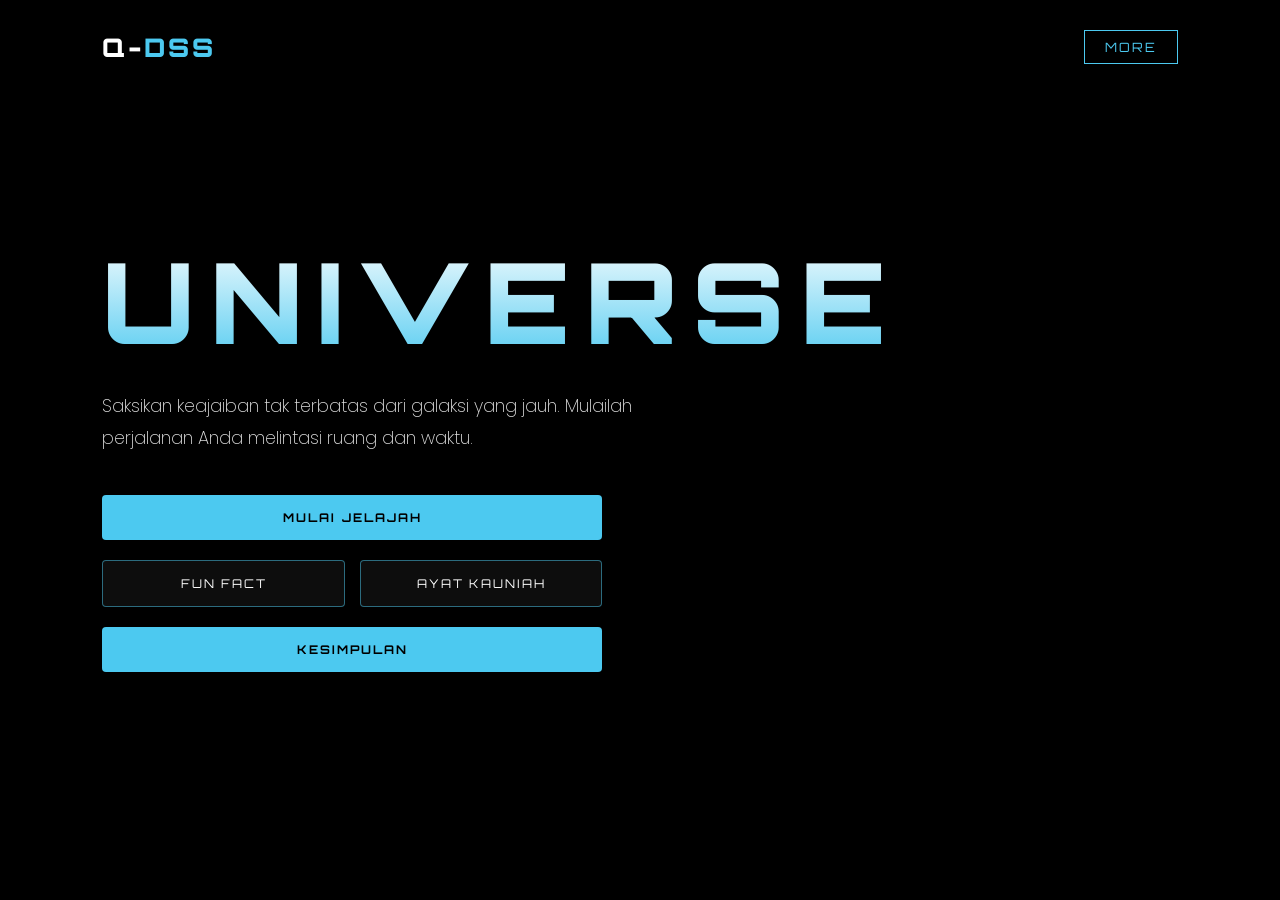
==== index.html @ 2688fcc8 "Q-DSS" ====
<!DOCTYPE html>
<html lang="id">
<head>
    <meta charset="UTF-8">
    <meta name="viewport" content="width=device-width, initial-scale=1.0">
    <title>Cosmos | Jelajah Tata Surya</title>
    <style>
        @import url('https://fonts.googleapis.com/css2?family=Orbitron:wght@400;700;900&family=Poppins:wght@200;400;600&display=swap');

        * {
            margin: 0;
            padding: 0;
            box-sizing: border-box;
        }

        body {
            background: #000;
            color: white;
            font-family: 'Poppins', sans-serif;
            overflow: hidden;
            height: 100vh;
            -webkit-font-smoothing: antialiased;
        }

        /* Video Background */
        .video-wrapper {
            position: fixed;
            top: 0;
            left: 0;
            width: 100%;
            height: 100%;
            z-index: -1;
        }

        #bg-video {
            width: 100%;
            height: 100%;
            object-fit: cover;
        }

        .overlay {
            position: fixed;
            top: 0;
            left: 0;
            width: 100%;
            height: 100%;
            background: radial-gradient(circle, rgba(0,0,0,0.1) 0%, rgba(0,0,0,0.8) 100%);
            z-index: 0;
        }

        /* Overlay Sidebar Aktif */
        .body-overlay {
            position: fixed;
            top: 0;
            left: 0;
            width: 100%;
            height: 100%;
            background: rgba(0, 0, 0, 0.6);
            z-index: 999;
            opacity: 0;
            visibility: hidden;
            transition: 0.4s;
        }
        .body-overlay.active {
            opacity: 1;
            visibility: visible;
        }

        /* Nav */
        nav {
            position: relative;
            z-index: 10;
            display: flex;
            justify-content: space-between;
            align-items: center;
            padding: 30px 8%;
        }

        .logo {
            font-family: 'Orbitron';
            font-weight: 900;
            font-size: 1.6rem;
            letter-spacing: 3px;
        }

        .logo span { color: #4cc9f0; }

        .btn-more {
            background: none;
            border: 1px solid #4cc9f0;
            color: #4cc9f0;
            padding: 8px 20px;
            font-family: 'Orbitron';
            cursor: pointer;
            letter-spacing: 2px;
            font-size: 0.8rem;
            transition: 0.3s;
        }

        .btn-more:hover {
            background: #4cc9f0;
            color: #000;
            box-shadow: 0 0 15px #4cc9f0;
        }

        /* Sidebar */
        .sidebar {
            position: fixed;
            top: 0;
            right: -300px; 
            width: 280px;
            height: 100%;
            background: rgba(0, 0, 0, 0.95);
            backdrop-filter: blur(15px);
            z-index: 1000;
            transition: 0.4s ease-in-out;
            padding: 100px 30px;
            border-left: 4px solid #4cc9f0;
        }

        .sidebar.active { right: 0; }

        .sidebar ul { list-style: none; }

        .sidebar ul li { margin-bottom: 30px; }

        .sidebar ul li a {
            text-decoration: none;
            color: white;
            font-family: 'Orbitron';
            font-size: 0.9rem;
            letter-spacing: 2px;
            transition: 0.3s;
            opacity: 0.7;
            text-transform: uppercase;
        }

        .sidebar ul li a:hover {
            opacity: 1;
            color: #4cc9f0;
            padding-left: 10px;
        }

        .close-btn {
            position: absolute;
            top: 30px;
            right: 30px;
            color: #4cc9f0;
            font-family: 'Orbitron';
            cursor: pointer;
            font-size: 0.8rem;
        }

        /* Hero */
        .hero {
            position: relative;
            z-index: 10;
            height: 80vh;
            display: flex;
            align-items: center;
            padding: 0 8%;
        }

        /* Content Box tanpa garis vertikal */
        .content-box {
            padding-left: 0; 
        }

        h1 {
            font-family: 'Orbitron';
            font-size: clamp(3rem, 10vw, 7rem);
            font-weight: 900;
            letter-spacing: 15px;
            margin-bottom: 20px;
            background: linear-gradient(to bottom, #fff, #4cc9f0);
            -webkit-background-clip: text;
            -webkit-text-fill-color: transparent;
        }

        p {
            max-width: 600px;
            font-size: 1.1rem;
            font-weight: 200;
            line-height: 1.8;
            margin-bottom: 40px;
            color: #e0e0e0;
        }

        /* Tombol */
        .btn-container {
            display: grid;
            grid-template-columns: repeat(2, 1fr);
            gap: 15px;
            max-width: 500px;
        }

        .btn {
            padding: 15px 30px;
            font-family: 'Orbitron';
            font-size: 0.75rem;
            letter-spacing: 2px;
            text-decoration: none;
            transition: 0.4s;
            border-radius: 4px;
            text-align: center;
            border: 1px solid rgba(76, 201, 240, 0.5);
            background: rgba(255, 255, 255, 0.05);
            color: white;
            backdrop-filter: blur(5px);
        }

        .btn-wide {
            grid-column: span 2;
            background: #4cc9f0;
            color: #000;
            font-weight: 700;
            border: none;
            margin-bottom: 5px;
        }

        .btn:hover {
            box-shadow: 0 0 20px #4cc9f0;
            background: #4cc9f0;
            color: #000;
            transform: translateY(-3px);
        }
    </style>
</head>
<body>

    <div class="video-wrapper">
        <video autoplay muted loop playsinline id="bg-video">
            <source src="/Project/videoplayback (2).mp4" type="video/mp4">
        </video>
    </div>

    <div class="overlay"></div>
    <div class="body-overlay" id="bodyOverlay" onclick="toggleSidebar()"></div>

    <nav>
        <div class="logo">Q-<span>DSS</span></div>
        <button class="btn-more" onclick="toggleSidebar()">MORE</button>
    </nav>

    <div class="sidebar" id="sidebar">
        <div class="close-btn" onclick="toggleSidebar()">CLOSE [X]</div>
        <ul>
            <li><a href="contactus.html">Contact Us</a></li>
            <li><a href="library.html">Library</a></li>
            <li><a href="about this.html">About This</a></li>
        </ul>
    </div>

    <main class="hero">
        <div class="content-box">
            <h1>UNIVERSE</h1>
            <p>Saksikan keajaiban tak terbatas dari galaksi yang jauh. Mulailah perjalanan Anda melintasi ruang dan waktu.</p>
            
            <div class="btn-container">
                <a href="pembahasan.html" class="btn btn-wide">MULAI JELAJAH</a>
                <a href="funfact.html" class="btn">FUN FACT</a>
                <a href="ayat.html" class="btn">AYAT KAUNIAH</a>
                <a href="kesimpulan.html" class="btn btn-wide" style="margin-top: 5px;">KESIMPULAN</a>
            </div>
        </div>
    </main>

    <script>
        function toggleSidebar() {
            document.getElementById("sidebar").classList.toggle("active");
            document.getElementById("bodyOverlay").classList.toggle("active");
        }
    </script>

</body>
</html>
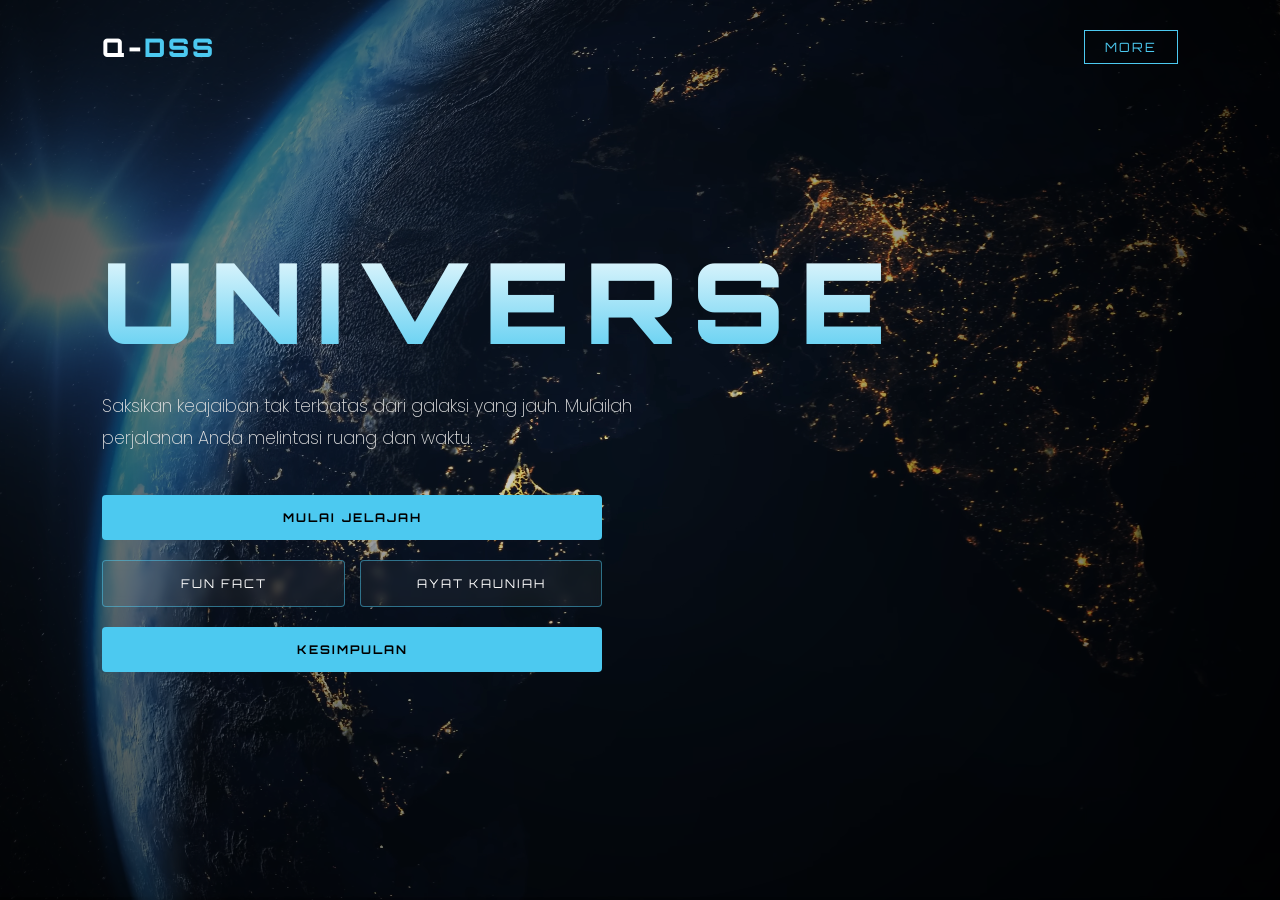
==== commit d61d10e7: "Add files via upload" ====
--- a/index.html
+++ b/index.html
@@ -4,6 +4,7 @@
     <meta charset="UTF-8">
     <meta name="viewport" content="width=device-width, initial-scale=1.0">
     <title>Cosmos | Jelajah Tata Surya</title>
+    <link rel="stylesheet" href="https://cdnjs.cloudflare.com/ajax/libs/font-awesome/6.5.1/css/all.min.css">
     <style>
         @import url('https://fonts.googleapis.com/css2?family=Orbitron:wght@400;700;900&family=Poppins:wght@200;400;600&display=swap');
 
@@ -22,7 +23,51 @@
             -webkit-font-smoothing: antialiased;
         }
 
-        /* Video Background */
+        /* --- WARNING MODE PORTRAIT --- */
+        #rotate-warning {
+            display: none;
+            position: fixed;
+            top: 0;
+            left: 0;
+            width: 100%;
+            height: 100%;
+            background: #000;
+            z-index: 9999;
+            flex-direction: column;
+            justify-content: center;
+            align-items: center;
+            text-align: center;
+            padding: 20px;
+        }
+
+        #rotate-warning i {
+            font-size: 60px;
+            color: #4cc9f0;
+            margin-bottom: 25px;
+            animation: rotatePhone 2s ease-in-out infinite;
+        }
+
+        #rotate-warning h2 {
+            font-family: 'Orbitron';
+            font-size: 1.2rem;
+            letter-spacing: 3px;
+            color: #fff;
+        }
+
+        @keyframes rotatePhone {
+            0% { transform: rotate(0deg); }
+            50% { transform: rotate(-90deg); }
+            100% { transform: rotate(0deg); }
+        }
+
+        /* Hanya munculkan warning jika layar Portrait (Tegak) */
+        @media (orientation: portrait) {
+            #rotate-warning {
+                display: flex;
+            }
+        }
+
+        /* --- VIDEO BACKGROUND --- */
         .video-wrapper {
             position: fixed;
             top: 0;
@@ -48,7 +93,7 @@
             z-index: 0;
         }
 
-        /* Overlay Sidebar Aktif */
+        /* Sidebar Overlay */
         .body-overlay {
             position: fixed;
             top: 0;
@@ -119,11 +164,8 @@
         }
 
         .sidebar.active { right: 0; }
-
         .sidebar ul { list-style: none; }
-
         .sidebar ul li { margin-bottom: 30px; }
-
         .sidebar ul li a {
             text-decoration: none;
             color: white;
@@ -161,7 +203,6 @@
             padding: 0 8%;
         }
 
-        /* Content Box tanpa garis vertikal */
         .content-box {
             padding-left: 0; 
         }
@@ -228,9 +269,15 @@
 </head>
 <body>
 
+    <div id="rotate-warning">
+        <i class="fa-solid fa-rotate"></i>
+        <h2>HARAP PUTAR LAYAR</h2>
+        <p style="color: #4cc9f0; font-size: 0.8rem; margin-top: 10px; font-family: 'Poppins';">Web ini didesain terbaik untuk mode Landscape</p>
+    </div>
+
     <div class="video-wrapper">
         <video autoplay muted loop playsinline id="bg-video">
-            <source src="/Project/videoplayback (2).mp4" type="video/mp4">
+            <source src="videoplayback (2).mp4" type="video/mp4">
         </video>
     </div>
 
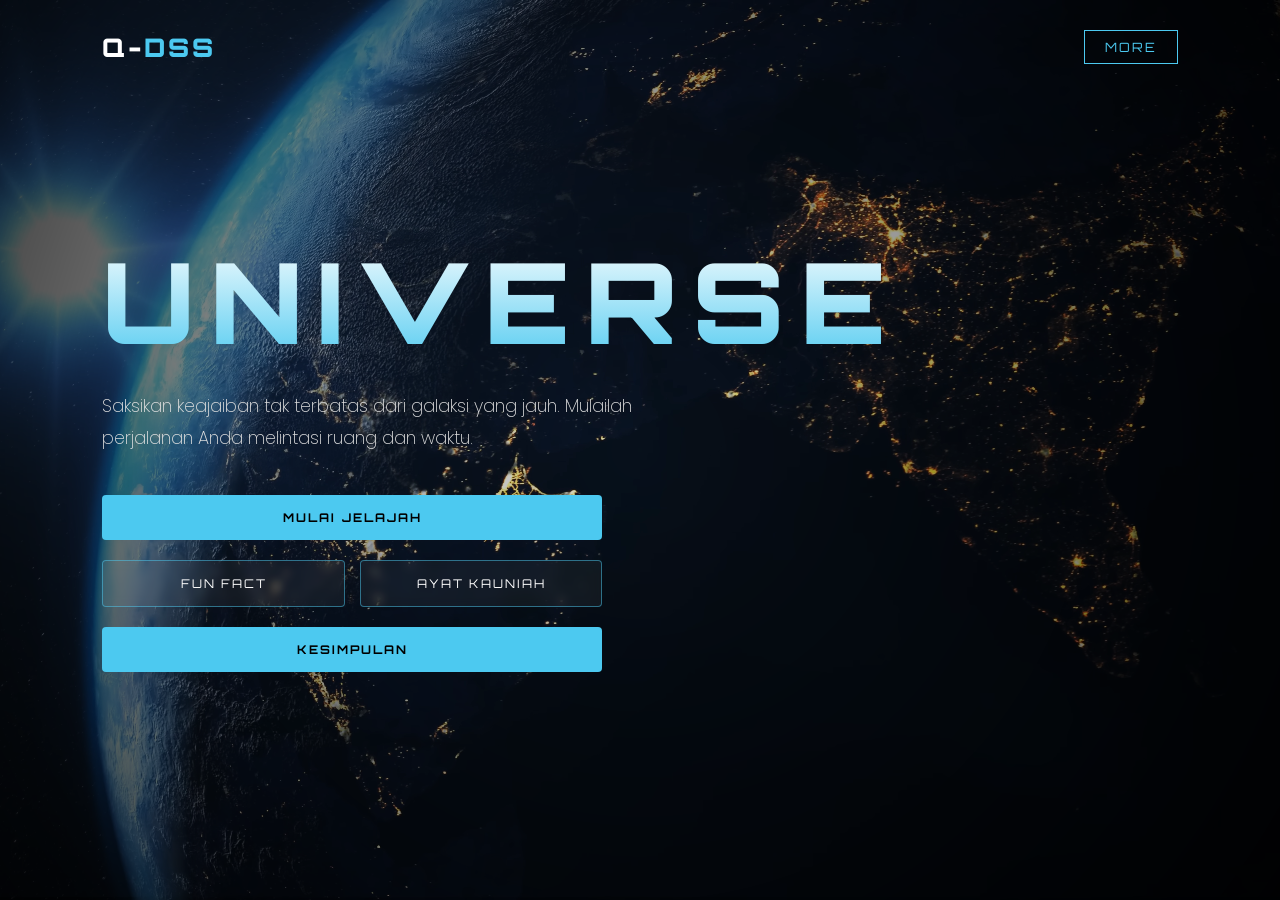
==== commit 90c04724: "Add files via upload" ====
--- a/index.html
+++ b/index.html
@@ -4,7 +4,6 @@
     <meta charset="UTF-8">
     <meta name="viewport" content="width=device-width, initial-scale=1.0">
     <title>Cosmos | Jelajah Tata Surya</title>
-    <link rel="stylesheet" href="https://cdnjs.cloudflare.com/ajax/libs/font-awesome/6.5.1/css/all.min.css">
     <style>
         @import url('https://fonts.googleapis.com/css2?family=Orbitron:wght@400;700;900&family=Poppins:wght@200;400;600&display=swap');
 
@@ -23,51 +22,7 @@
             -webkit-font-smoothing: antialiased;
         }
 
-        /* --- WARNING MODE PORTRAIT --- */
-        #rotate-warning {
-            display: none;
-            position: fixed;
-            top: 0;
-            left: 0;
-            width: 100%;
-            height: 100%;
-            background: #000;
-            z-index: 9999;
-            flex-direction: column;
-            justify-content: center;
-            align-items: center;
-            text-align: center;
-            padding: 20px;
-        }
-
-        #rotate-warning i {
-            font-size: 60px;
-            color: #4cc9f0;
-            margin-bottom: 25px;
-            animation: rotatePhone 2s ease-in-out infinite;
-        }
-
-        #rotate-warning h2 {
-            font-family: 'Orbitron';
-            font-size: 1.2rem;
-            letter-spacing: 3px;
-            color: #fff;
-        }
-
-        @keyframes rotatePhone {
-            0% { transform: rotate(0deg); }
-            50% { transform: rotate(-90deg); }
-            100% { transform: rotate(0deg); }
-        }
-
-        /* Hanya munculkan warning jika layar Portrait (Tegak) */
-        @media (orientation: portrait) {
-            #rotate-warning {
-                display: flex;
-            }
-        }
-
-        /* --- VIDEO BACKGROUND --- */
+        /* Video Background */
         .video-wrapper {
             position: fixed;
             top: 0;
@@ -93,7 +48,7 @@
             z-index: 0;
         }
 
-        /* Sidebar Overlay */
+        /* Overlay Sidebar Aktif */
         .body-overlay {
             position: fixed;
             top: 0;
@@ -164,8 +119,11 @@
         }
 
         .sidebar.active { right: 0; }
+
         .sidebar ul { list-style: none; }
+
         .sidebar ul li { margin-bottom: 30px; }
+
         .sidebar ul li a {
             text-decoration: none;
             color: white;
@@ -203,6 +161,7 @@
             padding: 0 8%;
         }
 
+        /* Content Box tanpa garis vertikal */
         .content-box {
             padding-left: 0; 
         }
@@ -268,12 +227,6 @@
     </style>
 </head>
 <body>
-
-    <div id="rotate-warning">
-        <i class="fa-solid fa-rotate"></i>
-        <h2>HARAP PUTAR LAYAR</h2>
-        <p style="color: #4cc9f0; font-size: 0.8rem; margin-top: 10px; font-family: 'Poppins';">Web ini didesain terbaik untuk mode Landscape</p>
-    </div>
 
     <div class="video-wrapper">
         <video autoplay muted loop playsinline id="bg-video">
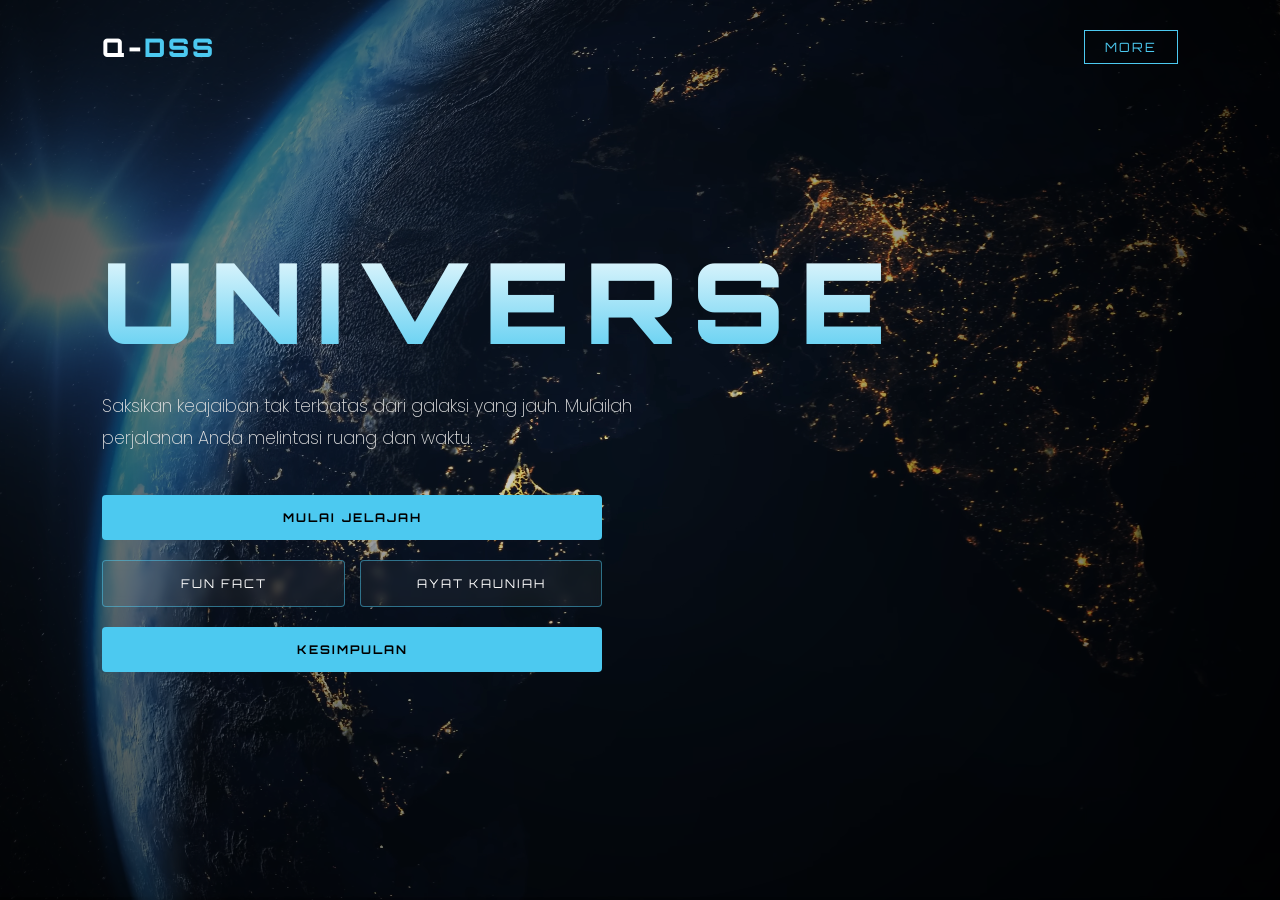
==== commit 6982b35d: "Add files via upload" ====
--- a/index.html
+++ b/index.html
@@ -248,6 +248,7 @@
             <li><a href="contactus.html">Contact Us</a></li>
             <li><a href="library.html">Library</a></li>
             <li><a href="about this.html">About This</a></li>
+            <li><a href="suggestion.html">Suggestion</a></li>
         </ul>
     </div>
 
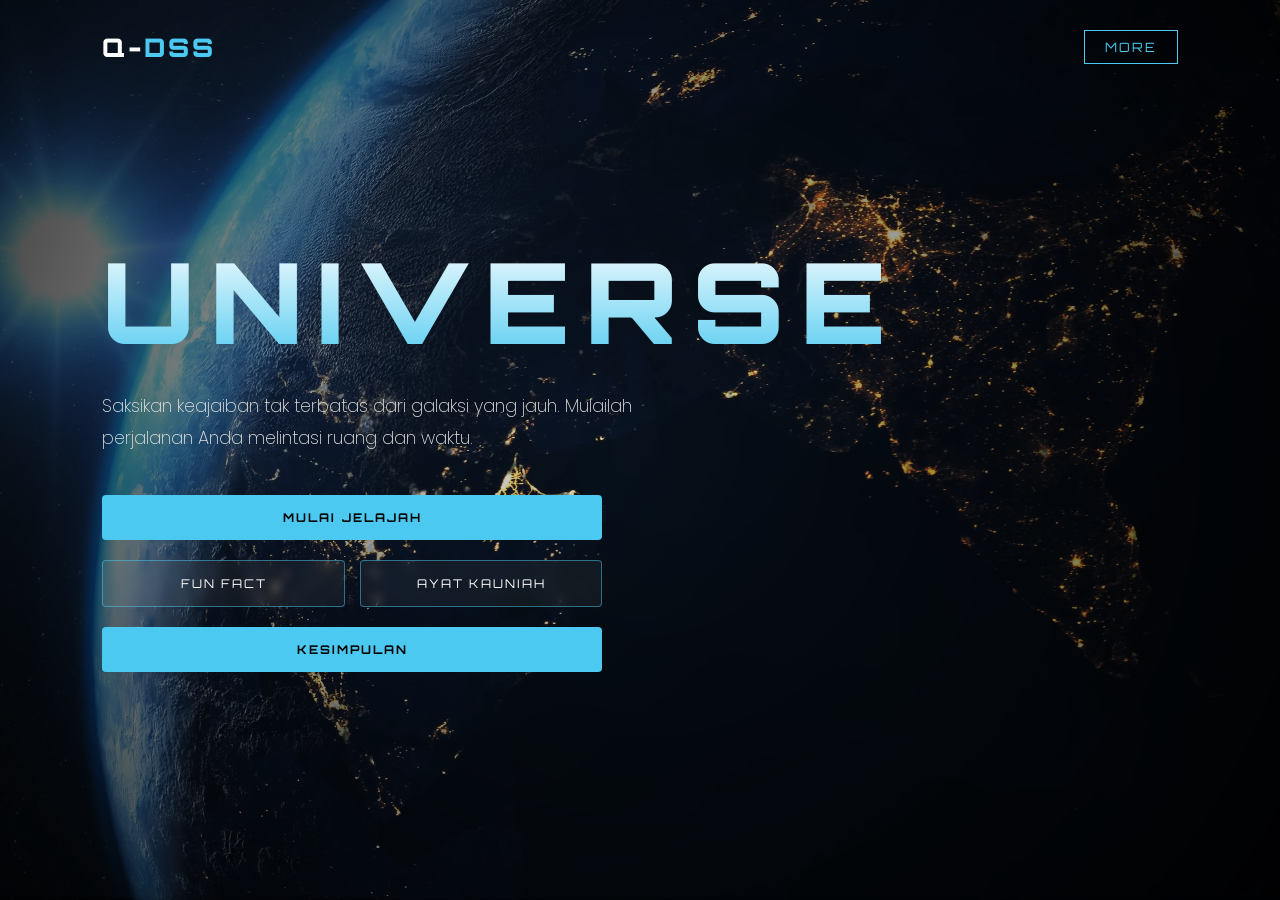
==== commit 94fd883b: "Update index.html" ====
--- a/index.html
+++ b/index.html
@@ -3,7 +3,7 @@
 <head>
     <meta charset="UTF-8">
     <meta name="viewport" content="width=device-width, initial-scale=1.0">
-    <title>Cosmos | Jelajah Tata Surya</title>
+    <title>Q-DSS | Jelajah Tata Surya</title>
     <style>
         @import url('https://fonts.googleapis.com/css2?family=Orbitron:wght@400;700;900&family=Poppins:wght@200;400;600&display=swap');
 
@@ -274,4 +274,4 @@
     </script>
 
 </body>
-</html>+</html>
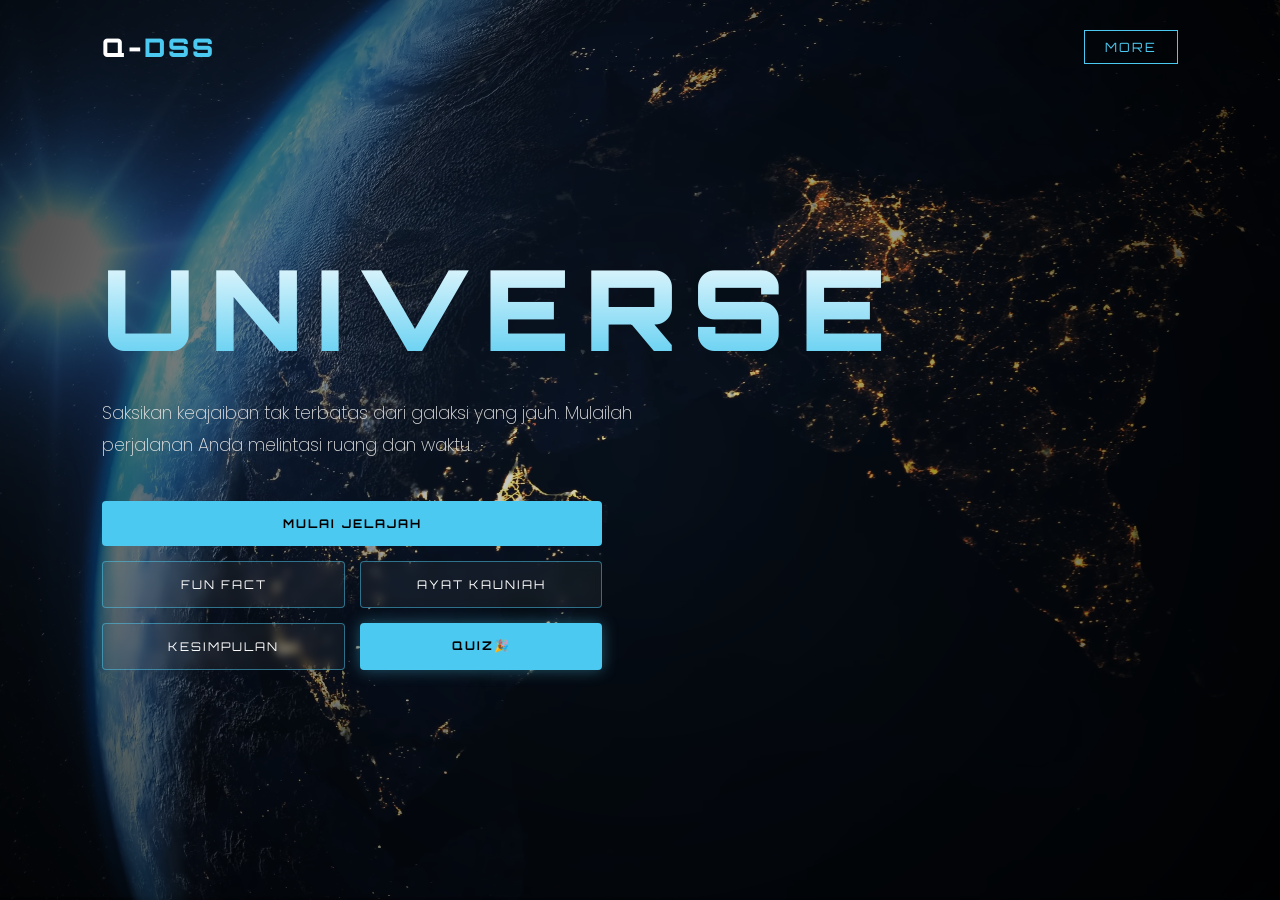
==== commit cee51404: "Add files via upload" ====
--- a/index.html
+++ b/index.html
@@ -3,7 +3,7 @@
 <head>
     <meta charset="UTF-8">
     <meta name="viewport" content="width=device-width, initial-scale=1.0">
-    <title>Q-DSS | Jelajah Tata Surya</title>
+    <title>Cosmos | Jelajah Tata Surya</title>
     <style>
         @import url('https://fonts.googleapis.com/css2?family=Orbitron:wght@400;700;900&family=Poppins:wght@200;400;600&display=swap');
 
@@ -161,7 +161,7 @@
             padding: 0 8%;
         }
 
-        /* Content Box tanpa garis vertikal */
+        /* Content Box */
         .content-box {
             padding-left: 0; 
         }
@@ -186,7 +186,7 @@
             color: #e0e0e0;
         }
 
-        /* Tombol */
+        /* Tombol Layout Grid */
         .btn-container {
             display: grid;
             grid-template-columns: repeat(2, 1fr);
@@ -207,6 +207,7 @@
             background: rgba(255, 255, 255, 0.05);
             color: white;
             backdrop-filter: blur(5px);
+            cursor: pointer;
         }
 
         .btn-wide {
@@ -215,7 +216,15 @@
             color: #000;
             font-weight: 700;
             border: none;
-            margin-bottom: 5px;
+        }
+
+        /* Tombol Kuis Biru Solid Aktif dari Awal */
+        .btn-quiz {
+            background: #4cc9f0;
+            color: #000;
+            font-weight: 700;
+            border: none;
+            box-shadow: 0 0 15px rgba(76, 201, 240, 0.4);
         }
 
         .btn:hover {
@@ -224,6 +233,125 @@
             color: #000;
             transform: translateY(-3px);
         }
+
+        /* Efek hover khusus tombol kuis */
+        .btn-quiz:hover {
+            box-shadow: 0 0 25px #4cc9f0;
+            background: #3eb5da;
+        }
+
+        /* =========================================
+           CUSTOM MODAL (POP-UP) WARNING THEME
+           ========================================= */
+        .modal-quiz-overlay {
+            position: fixed;
+            top: 0;
+            left: 0;
+            width: 100%;
+            height: 100%;
+            background: rgba(0, 0, 0, 0.7);
+            backdrop-filter: blur(10px);
+            -webkit-backdrop-filter: blur(10px);
+            z-index: 9999; /* Sangat tinggi agar menutupi segalanya */
+            display: flex;
+            justify-content: center;
+            align-items: center;
+            
+            /* Animasi Fade In */
+            opacity: 0;
+            visibility: hidden;
+            transition: 0.4s ease-in-out;
+        }
+
+        /* Kelas aktif untuk menampilkan modal */
+        .modal-quiz-overlay.active {
+            opacity: 1;
+            visibility: visible;
+        }
+
+        .modal-quiz-content {
+            background: rgba(0, 0, 0, 0.85);
+            border: 2px solid #4cc9f0;
+            width: 90%;
+            max-width: 500px;
+            padding: 40px;
+            border-radius: 12px;
+            text-align: center;
+            box-shadow: 0 0 40px rgba(76, 201, 240, 0.3), inset 0 0 15px rgba(76, 201, 240, 0.1);
+            position: relative;
+            transform: scale(0.8);
+            transition: 0.4s ease-in-out;
+        }
+
+        /* Efek Scale Up saat modal aktif */
+        .modal-quiz-overlay.active .modal-quiz-content {
+            transform: scale(1);
+        }
+
+        /* Simbol Peringatan Neon */
+        .modal-warning-icon {
+            font-size: 3rem;
+            color: #ffb703; /* Warna kuning peringatan */
+            margin-bottom: 20px;
+            text-shadow: 0 0 15px rgba(255, 183, 3, 0.7);
+        }
+
+        .modal-quiz-title {
+            font-family: 'Orbitron';
+            font-weight: 700;
+            color: white;
+            font-size: 1.3rem;
+            letter-spacing: 2px;
+            margin-bottom: 20px;
+            text-transform: uppercase;
+        }
+
+        .modal-quiz-text {
+            font-size: 1rem;
+            color: #ccc;
+            line-height: 1.7;
+            font-weight: 200;
+            margin-bottom: 35px;
+        }
+
+        .modal-quiz-text strong {
+            color: #4cc9f0;
+            font-weight: 600;
+        }
+
+        /* Grid Tombol di dalam Modal */
+        .modal-btn-grid {
+            display: grid;
+            grid-template-columns: repeat(2, 1fr);
+            gap: 15px;
+        }
+
+        /* Kustomisasi tombol di dalam modal */
+        .modal-btn {
+            font-size: 0.8rem;
+            padding: 12px 0;
+            border-radius: 4px;
+        }
+
+        .btn-cancel {
+            background: rgba(255, 255, 255, 0.05);
+            border: 1px solid rgba(255, 255, 255, 0.2);
+            color: #ccc;
+        }
+
+        .btn-cancel:hover {
+            background: rgba(255, 255, 255, 0.15);
+            color: white;
+            box-shadow: 0 0 10px rgba(255, 255, 255, 0.2);
+        }
+
+        .btn-confirm {
+            background: #4cc9f0;
+            color: #000;
+            border: none;
+            font-weight: 700;
+        }
+
     </style>
 </head>
 <body>
@@ -261,17 +389,54 @@
                 <a href="pembahasan.html" class="btn btn-wide">MULAI JELAJAH</a>
                 <a href="funfact.html" class="btn">FUN FACT</a>
                 <a href="ayat.html" class="btn">AYAT KAUNIAH</a>
-                <a href="kesimpulan.html" class="btn btn-wide" style="margin-top: 5px;">KESIMPULAN</a>
+                <a href="kesimpulan.html" class="btn">KESIMPULAN</a>
+                
+                <a onclick="openQuizModal()" class="btn btn-quiz">QUIZ🎉</a>
             </div>
         </div>
     </main>
+
+    <div class="modal-quiz-overlay" id="quizModal">
+        <div class="modal-quiz-content">
+            <div class="modal-warning-icon">⚠️</div>
+            <div class="modal-quiz-title">Transmisi Terdeteksi</div>
+            <p class="modal-quiz-text">
+                PENTING: Sebelum mengerjakan kuis, pastikan Kamu sudah mempelajari seluruh isi materi di dalam website <strong>Q-DSS</strong> ini! <br><br> Apakah Kamu sudah siap untuk memulai ujian kosmik?
+            </p>
+            
+            <div class="modal-btn-grid">
+                <button class="btn modal-btn btn-cancel" onclick="closeQuizModal()">BELUM SIAP</button>
+                <a href="quiz.html" class="btn modal-btn btn-confirm">SIAP, MULAI</a>
+            </div>
+        </div>
+    </div>
 
     <script>
         function toggleSidebar() {
             document.getElementById("sidebar").classList.toggle("active");
             document.getElementById("bodyOverlay").classList.toggle("active");
         }
+
+        // --- LOGIKA JAVASCRIPT UNTUK MODAL KUIS ---
+        const quizModal = document.getElementById("quizModal");
+
+        // Fungsi Membuka Modal
+        function openQuizModal() {
+            quizModal.classList.add("active");
+        }
+
+        // Fungsi Menutup Modal
+        function closeQuizModal() {
+            quizModal.classList.remove("active");
+        }
+
+        // Opsional: Menutup modal jika user klik area gelap di luar kotak peringatan
+        quizModal.addEventListener('click', function(e) {
+            if (e.target === quizModal) {
+                closeQuizModal();
+            }
+        });
     </script>
 
 </body>
-</html>
+</html>
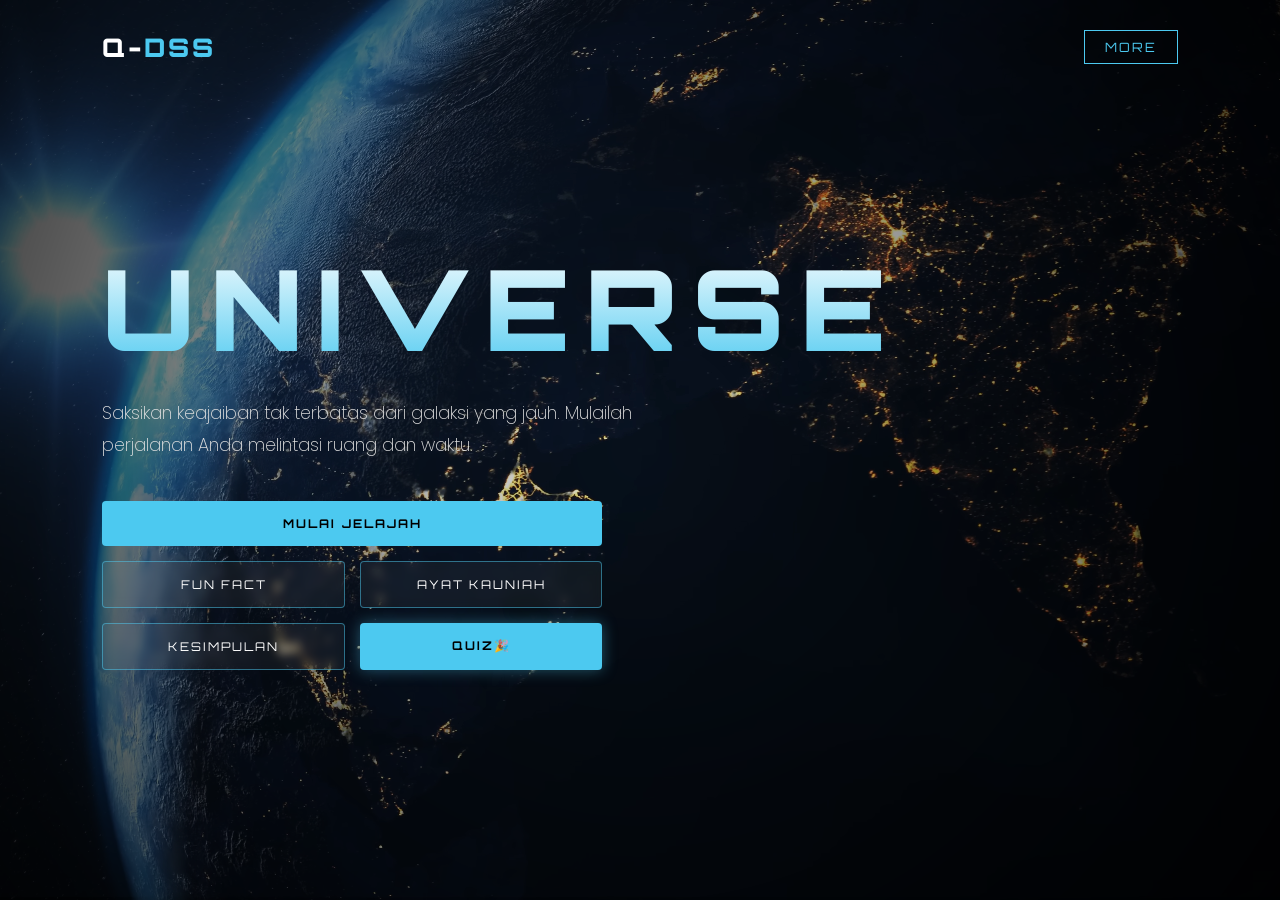
==== commit fcfb2a7a: "Update index.html" ====
--- a/index.html
+++ b/index.html
@@ -3,7 +3,7 @@
 <head>
     <meta charset="UTF-8">
     <meta name="viewport" content="width=device-width, initial-scale=1.0">
-    <title>Cosmos | Jelajah Tata Surya</title>
+    <title>Q-DSS | Jelajah Tata Surya</title>
     <style>
         @import url('https://fonts.googleapis.com/css2?family=Orbitron:wght@400;700;900&family=Poppins:wght@200;400;600&display=swap');
 
@@ -439,4 +439,4 @@
     </script>
 
 </body>
-</html>+</html>
